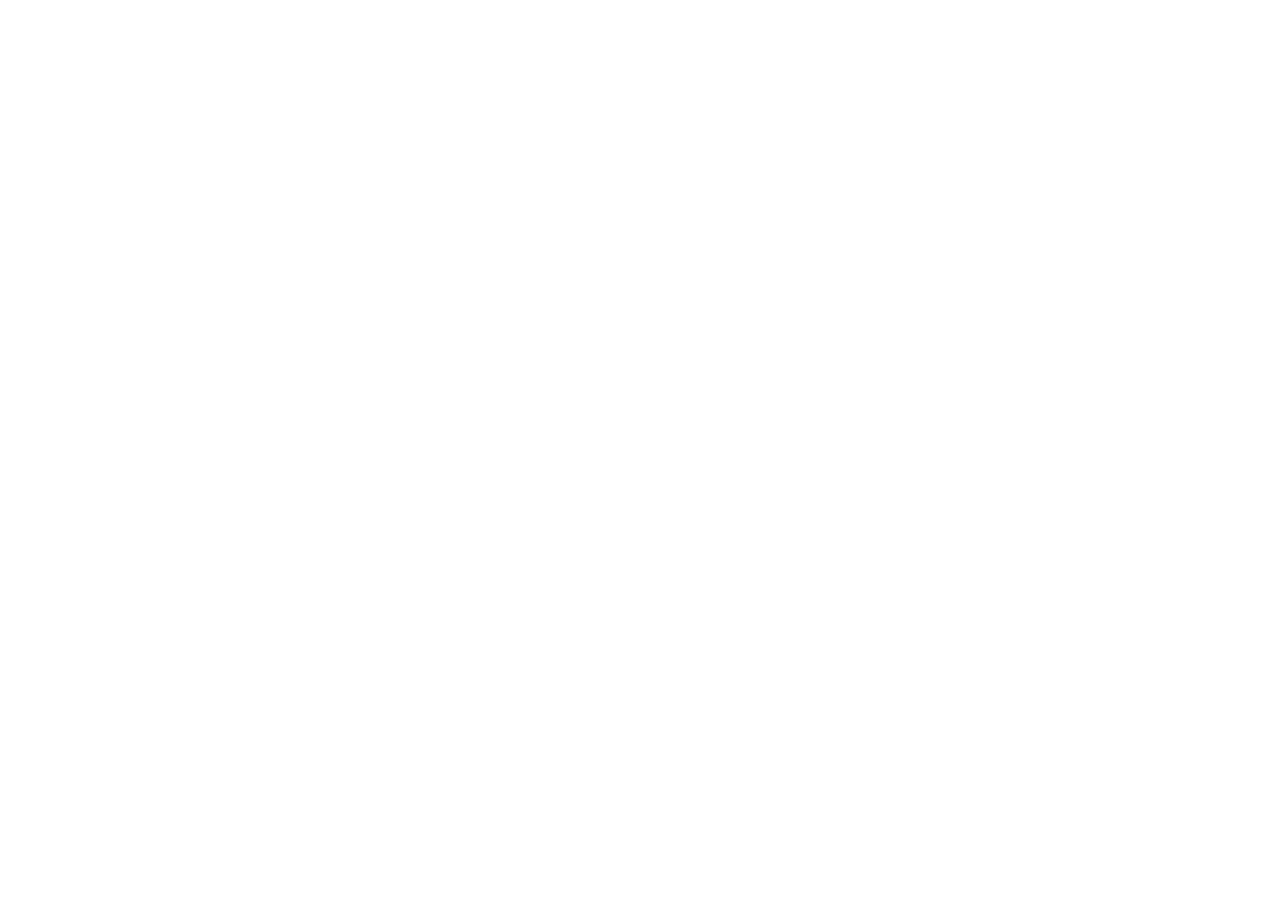
==== CSSアプリ/csschat/index.html @ 1db90905 "init csschat" ====
<!DOCTYPE html>
<html lang="ja">
<head>
  <meta charset="UTF-8">
  <meta name="viewport" content="width=device-width, initial-scale=1.0">
  <title>csschat</title>
  <link rel="stylesheet" href="css/style.css">
</head>
<body>
  
</body>
</html>
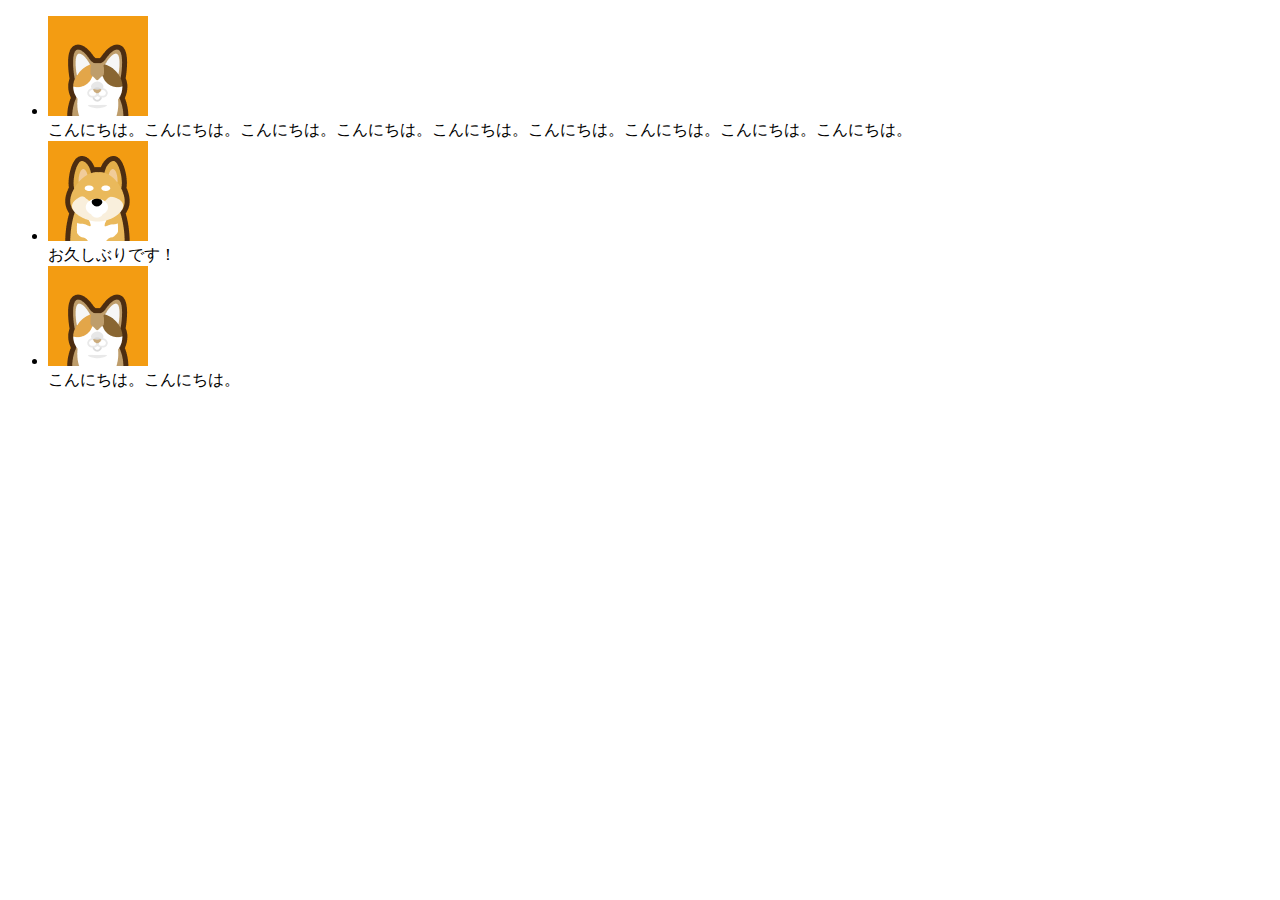
==== commit 417c94d0: "チャットダミーデータマークアップ" ====
--- a/CSSアプリ/csschat/index.html
+++ b/CSSアプリ/csschat/index.html
@@ -7,6 +7,33 @@
   <link rel="stylesheet" href="css/style.css">
 </head>
 <body>
-  
+  <div class="container">
+    <ul class="messages">
+      <li>
+        <div class="pic">
+          <img src="img/cat.png">
+        </div>
+        <div class="text">
+          こんにちは。こんにちは。こんにちは。こんにちは。こんにちは。こんにちは。こんにちは。こんにちは。こんにちは。
+        </div>
+      </li>
+      <li>
+        <div class="pic">
+          <img src="img/dog.png">
+        </div>
+        <div class="text">
+          お久しぶりです！
+        </div>
+      </li>
+      <li>
+        <div class="pic">
+          <img src="img/cat.png">
+        </div>
+        <div class="text">
+          こんにちは。こんにちは。
+        </div>
+      </li>
+    </ul>
+  </div>
 </body>
 </html>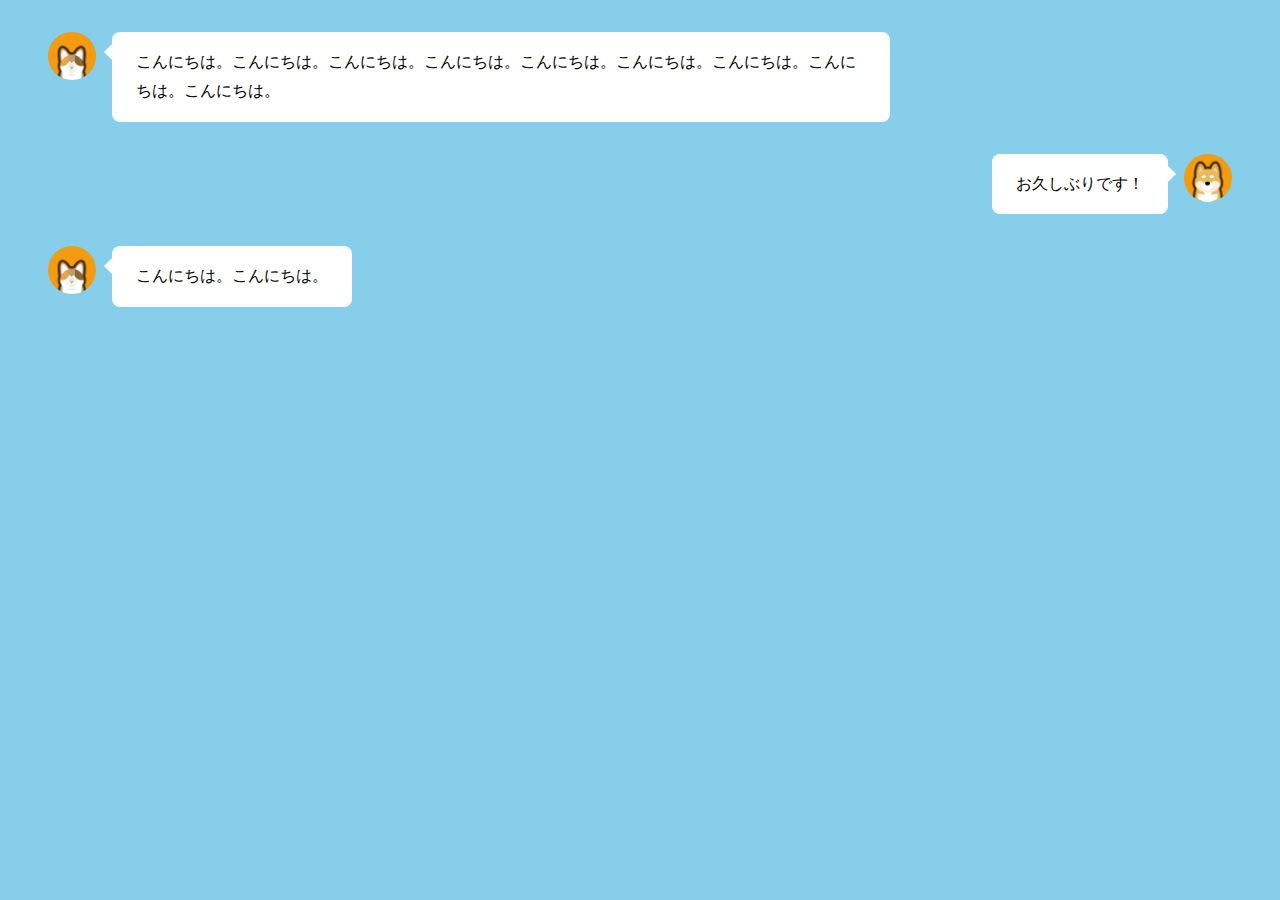
==== commit bff0d80d: "吹き出しのstyle調整" ====
--- a/CSSアプリ/csschat/index.html
+++ b/CSSアプリ/csschat/index.html
@@ -9,7 +9,7 @@
 <body>
   <div class="container">
     <ul class="messages">
-      <li>
+      <li class="left-side">
         <div class="pic">
           <img src="img/cat.png">
         </div>
@@ -17,7 +17,7 @@
           こんにちは。こんにちは。こんにちは。こんにちは。こんにちは。こんにちは。こんにちは。こんにちは。こんにちは。
         </div>
       </li>
-      <li>
+      <li class="right-side">
         <div class="pic">
           <img src="img/dog.png">
         </div>
@@ -25,7 +25,7 @@
           お久しぶりです！
         </div>
       </li>
-      <li>
+      <li class="left-side">
         <div class="pic">
           <img src="img/cat.png">
         </div>
--- a/CSSアプリ/csschat/css/style.css
+++ b/CSSアプリ/csschat/css/style.css
@@ -0,0 +1,67 @@
+body {
+  margin: 0;
+  background-color: skyblue;
+}
+
+.container {
+  padding: 32px;
+}
+
+.messages {
+  margin: 0;
+  padding: 0;
+  list-style: none;
+}
+
+.messages li {
+  display: flex;
+}
+
+.messages li + li {
+  margin-top: 32px;
+}
+
+li.right-side {
+  flex-direction: row-reverse;
+}
+
+.pic {
+  width: 80px;
+  text-align: center;
+}
+
+.pic img {
+  width: 48px;
+  height: 48px;
+  border-radius: 50%;
+}
+
+.text {
+  background-color: #fff;
+  border-radius: 8px;
+  padding: 16px 24px;
+  max-width: 60%;
+  line-height: 1.8;
+  position: relative;
+}
+
+.text::before {
+  content: '';
+  width: 0;
+  height: 0;
+  /* border: 8px solid #fff; */
+  border: 8px solid transparent;
+  position: absolute;
+}
+
+.left-side .text::before {
+  top: 12px;
+  left: -16px;
+  border-right-color: #fff;
+}
+
+.right-side .text::before {
+  top: 12px;
+  right: -16px;
+  border-left-color: #fff;
+}
